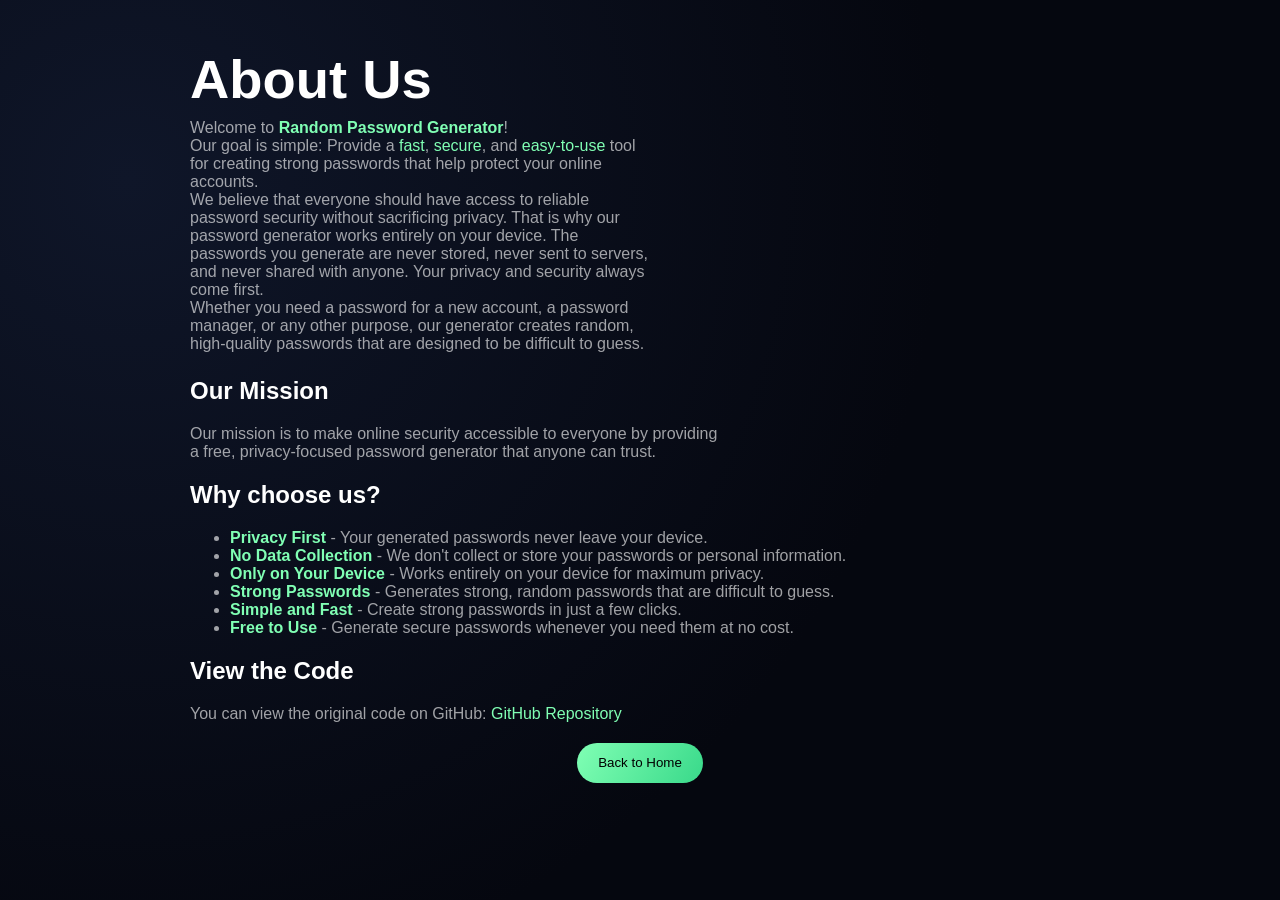
==== About_Us.html @ 6432b909 "Add files via upload" ====
<!DOCTYPE html>
<html>
    <head>
        <link rel="stylesheet" href="style.css">
        <title>About Us</title>
    </head>
    <body>
        <main class="page-shell">
        <header class="hero">
            <h1>About Us</h1>
            <p>Welcome to <strong style="color: var(--accent);">Random Password Generator</strong>!</p>
            <p>Our goal is simple: Provide a <span style="color: var(--accent);">fast</span>, <span style="color: var(--accent);">secure</span>, and <span style="color: var(--accent);">easy-to-use</span> tool for creating strong passwords that help protect your online accounts.</p>
            <p>We believe that everyone should have access to reliable password security without sacrificing <a class="contact-link" href="Privacy_Policy.html">privacy</a>. That is why our password generator works entirely on your device. The passwords you generate are never stored, never sent to servers, and never shared with anyone. Your <a class="contact-link" href="Privacy_Policy.html">privacy</a> and security always come first.</p>
            <p>Whether you need a password for a new account, a password manager, or any other purpose, our generator creates random, high-quality passwords that are designed to be difficult to guess.</p>
        </header>
        <section class="about">
            <h2>Our Mission</h2>
            <p style="color: var(--muted);">Our mission is to make online security accessible to everyone by providing<br> a free, <a class="contact-link" href="Privacy_Policy.html">privacy</a>-focused password generator that anyone can trust.</p>
        </section>

        <section class="about">
            <h2>Why choose us?</h2>
            <ul>
                <li style="color: var(--muted);"><strong style="color: var(--accent);">Privacy First</strong> - Your generated passwords never leave your device.</li>
                <li style="color: var(--muted);"><strong style="color: var(--accent);">No Data Collection</strong> - We don't collect or store your passwords or personal information.</li>
                <li style="color: var(--muted);"><strong style="color: var(--accent);">Only on Your Device</strong> - Works entirely on your device for maximum privacy.</li>
                <li style="color: var(--muted);"><strong style="color: var(--accent);">Strong Passwords</strong> - Generates strong, random passwords that are difficult to guess.</li>
                <li style="color: var(--muted);"><strong style="color: var(--accent);">Simple and Fast</strong> - Create strong passwords in just a few clicks.</li>
                <li style="color: var(--muted);"><strong style="color: var(--accent);">Free to Use</strong> - Generate secure passwords whenever you need them at no cost.</li>
            </ul>
        </section>

        <section class="about">
            <h2>View the Code</h2>
            <p style="color: var(--muted);">You can view the original code on GitHub: <a class="contact-link" href="https://github.com/Luki/RandomPasswordGenerator.git" target="_blank"><span style="color: var(--accent);">GitHub Repository</span></a></p>
        </section>

        <button class="back-btn" onclick="window.location.href='index.html'">Back to Home</button>
        </main>
    </body>
</html>
---- style.css ----
/* =========================
		   Shared styles (all pages)
		   ========================= */
		:root {
			--ink: #05070f;
			--card: rgba(17, 25, 40, 0.75);
			--card-border: rgba(255, 255, 255, 0.1);
			--accent: #80ffb4;
			--accent-strong: #39d98a;
			--muted: rgba(255, 255, 255, 0.62);
			--danger: #ff5c88;
			font-family: 'Space Grotesk', sans-serif;
		}

		* {
			box-sizing: border-box;
		}

		py-script,
		py-config {
			display: none;
		}

		/* ==================================
		   Index page visual styles (home)
		   ================================== */
		body {
			min-height: 100vh;
			margin: 0;
			background: radial-gradient(circle at 10% 20%, #0f1629, #05070f 60%),
				radial-gradient(circle at 90% 10%, rgba(128, 255, 180, 0.35), transparent 50%),
				radial-gradient(circle at 80% 80%, rgba(255, 92, 136, 0.15), transparent 55%);
			color: white;
			padding: 3rem 1.5rem;
		}

		body > main {
			width: min(720px, 100%);
			margin: 0 auto;
		}

		main {
			width: 100%;
			position: relative;
		}

		.hero {
			text-align: left;
			margin-bottom: 1.5rem;
		}

		.hero h1 {
			font-size: clamp(2rem, 5vw, 3.4rem);
			font-weight: 600;
			margin: 0 0 0.5rem;
		}

		.hero p {
			font-size: 1rem;
			color: var(--muted);
			margin: 0;
			max-width: 52ch;
		}

		.card {
			background: var(--card);
			border: 1px solid var(--card-border);
			border-radius: 28px;
			padding: 1.5rem;
			backdrop-filter: blur(18px);
			box-shadow: 0 20px 60px rgba(5, 7, 15, 0.55);
		}

		.display-row {
			display: flex;
			gap: 0.75rem;
			align-items: stretch;
			flex-direction: column;
			margin-bottom: 1.25rem;
		}

		.display-row input {
			flex: 1;
			border-radius: 20px;
			border: 1px solid var(--card-border);
			background: rgba(5, 7, 15, 0.4);
			color: white;
			font-size: 1.1rem;
			padding: 0.85rem 1.25rem;
			letter-spacing: 0.08em;
		}

		.display-row button {
			border: none;
			border-radius: 18px;
			padding: 0.9rem;
			width: 100%;
			font-size: 0.95rem;
			font-weight: 600;
			color: var(--ink);
			background: var(--accent);
			cursor: pointer;
			transition: transform 200ms ease, box-shadow 200ms ease;
		}

		.display-row button:active {
			transform: translateY(1px);
		}

		label.length {
			display: flex;
			justify-content: space-between;
			font-size: 0.95rem;
			font-weight: 500;
			margin-bottom: 0.35rem;
		}

		input[type="range"] {
			width: 100%;
			accent-color: var(--accent-strong);
			margin-bottom: 1.25rem;
		}

		.toggle-grid {
			display: grid;
			grid-template-columns: repeat(auto-fit, minmax(160px, 1fr));
			gap: 0.85rem;
			margin-bottom: 1.5rem;
		}

		.toggle {
			position: relative;
			border: 1px solid var(--card-border);
			border-radius: 20px;
			padding: 0.9rem 1rem;
			display: flex;
			align-items: center;
			gap: 0.75rem;
			cursor: pointer;
			background: rgba(255, 255, 255, 0.02);
			transition: border 200ms ease, background 200ms ease;
			font-size: 0.95rem;
		}

		.toggle input {
			appearance: none;
			width: 44px;
			height: 24px;
			border-radius: 999px;
			border: 1px solid var(--card-border);
			position: relative;
			background: rgba(255, 255, 255, 0.1);
			transition: background 200ms ease;
		}

		.toggle input::after {
			content: '';
			position: absolute;
			width: 18px;
			height: 18px;
			border-radius: 50%;
			background: white;
			top: 50%;
			left: 3px;
			transform: translateY(-50%);
			transition: transform 200ms ease;
		}

		.toggle input:checked {
			background: linear-gradient(120deg, var(--accent), var(--accent-strong));
		}

		.toggle input:checked::after {
			transform: translate(18px, -50%);
		}

		.toggle strong {
			font-weight: 500;
		}

		.actions {
			display: flex;
			justify-content: space-between;
			align-items: center;
			flex-wrap: wrap;
			gap: 1rem;
		}

		.status {
			font-size: 0.9rem;
			color: var(--muted);
		}

		.status.error {
			color: var(--danger);
		}

		.primary {
			border: none;
			border-radius: 999px;
			padding: 0.95rem 2.65rem;
			font-size: 1rem;
			font-weight: 600;
			cursor: pointer;
			background: linear-gradient(120deg, var(--accent), var(--accent-strong));
			color: var(--ink);
			transition: transform 200ms ease, box-shadow 200ms ease;
		}

		.primary:hover {
			box-shadow: 0 12px 24px rgba(57, 217, 138, 0.35);
		}

		.primary:active {
			transform: translateY(2px);
		}

		.copy-btn {
			border: none;
			border-radius: 18px;
			padding: 0 1.5rem;
			font-size: 0.95rem;
			font-weight: 600;
			color: var(--ink);
			background: var(--accent);
			cursor: pointer;
			transition: transform 200ms ease, box-shadow 200ms ease;
		}
		.copy-btn:hover {
			box-shadow: 0 12px 24px rgba(57, 217, 138, 0.35);
		}
		.copy-btn:active {
			transform: translateY(2px);
		}

		@media (min-width: 541px) {
			.card {
				padding: 2rem;
			}

			.display-row {
				flex-direction: row;
			}

			.display-row button {
				width: auto;
				padding: 0 1.5rem;
			}
		}
		.footer {
			margin-top: 2rem;
			display: flex;
			gap: 1.5rem;
			justify-content: center;
			font-size: 0.9rem;
			position: relative;
		}
		.footer a {
			color: var(--muted);
			text-decoration: none;
			transition: color 100ms ease;
		}
		.footer a:hover {
			color: var(--accent);
		}

		/* =====================================================
		   Privacy, Contact, and About page visual styles
		   ===================================================== */

		.contact-link {
			color: var(--muted);
			text-decoration: none;
		}

		.contact-link:hover {
			color: var(--accent);
		}

		.contact-link:focus {
			color: var(--accent-strong);
			text-decoration: none;
		}

		.page-shell {
			width: min(900px, 100%);
			margin: 0 auto;
		}

		.back-btn {
			display: block;
			margin: 1.25rem auto 0;
			border: none;
			border-radius: 999px;
			padding: 0.8rem 1.35rem;
			background: linear-gradient(120deg, var(--accent), var(--accent-strong));
			cursor: pointer;
			transition: transform 200ms ease, box-shadow 200ms ease;
		}

		.back-btn:hover {
			box-shadow: 0 12px 24px rgba(57, 217, 138, 0.35);
			transform: translateY(-2px);
		}

		/* =====================================================
			Section wrapper used on Privacy_Policy.html 
		   ===================================================== */
		.pp {
			width: min(900px, 100%);
			margin: 0 auto 1rem;
			padding: 1.2rem 1.3rem;
			background: var(--card);
			border: 1px solid var(--card-border);
			border-radius: 28px;
			backdrop-filter: blur(18px);
			box-shadow: 0 20px 60px rgba(5, 7, 15, 0.35);
		}

		.pp h1,
		.pp h2 {
			margin: 0 0 0.55rem;
		}

		.pp p {
			margin: 0;
			line-height: 1.6;
			color: var(--muted);
		}

		body > button,
		body > button a {
			font: inherit;
		}

		body > button {
			display: block;
			margin: 1.25rem auto 0;
			border: none;
			border-radius: 999px;
			padding: 0.8rem 1.35rem;
			background: linear-gradient(120deg, var(--accent), var(--accent-strong));
			cursor: pointer;
		}

		body > button a {
			color: var(--ink) !important;
			text-decoration: none;
			font-weight: 600;
		}

		@media (max-width: 640px) {
			body {
				padding: 1.25rem 0.9rem;
			}

			.pp {
				border-radius: 20px;
				padding: 1rem;
			}
		}

		/* =====================================================
			Contact_US.html and About_Us.html currently do not load style.css
		   ===================================================== */
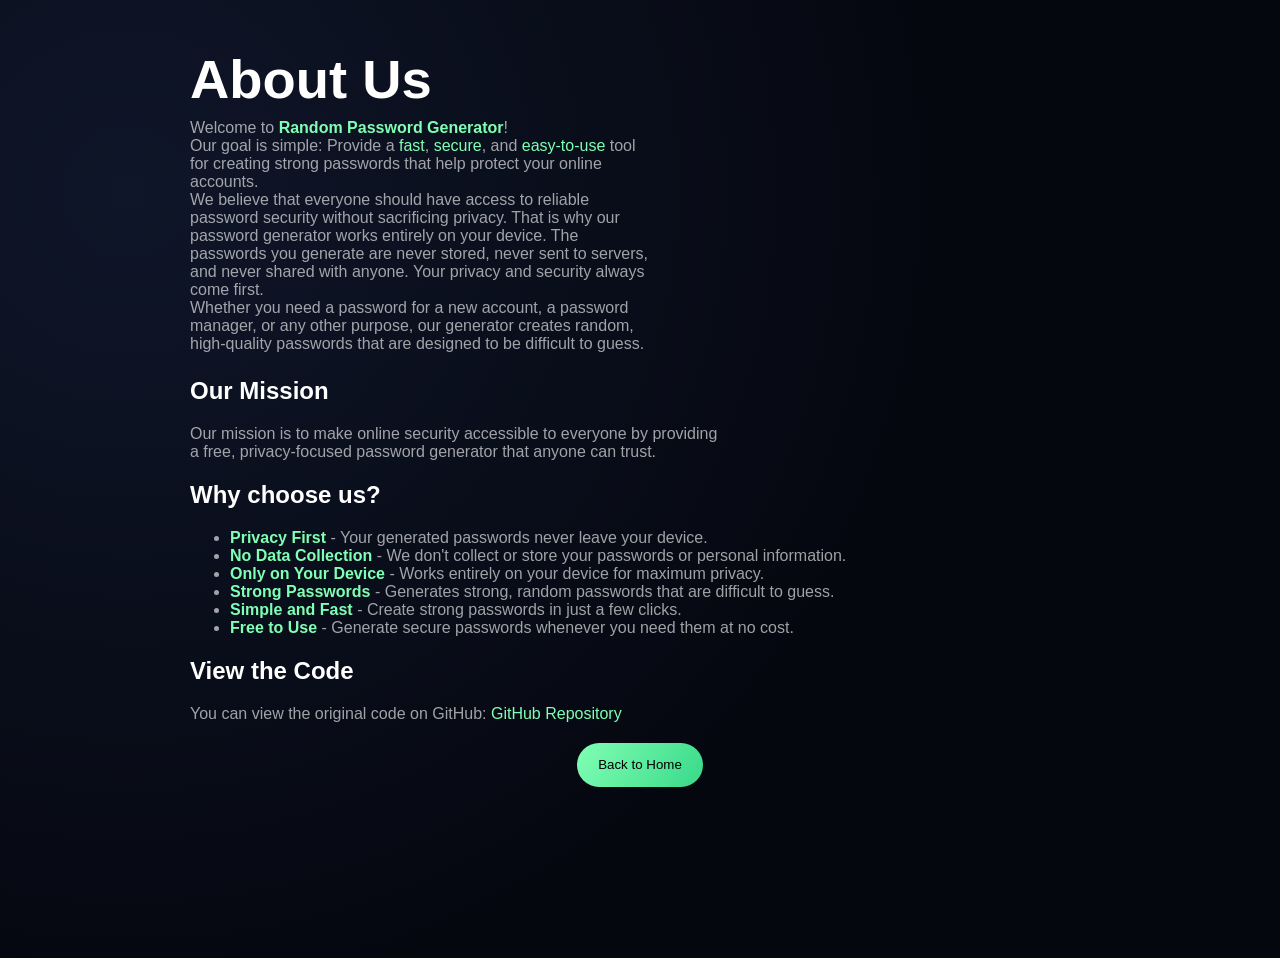
==== commit f1572b81: "Update About Us page with viewport meta tag" ====
--- a/About_Us.html
+++ b/About_Us.html
@@ -1,6 +1,7 @@
 <!DOCTYPE html>
 <html>
     <head>
+        <meta name="viewport" content="width=device-width, initial-scale=1.0">
         <link rel="stylesheet" href="style.css">
         <title>About Us</title>
     </head>
@@ -38,4 +39,4 @@
         <button class="back-btn" onclick="window.location.href='index.html'">Back to Home</button>
         </main>
     </body>
-</html>+</html>
--- a/style.css
+++ b/style.css
@@ -25,18 +25,21 @@
 		   Index page visual styles (home)
 		   ================================== */
 		body {
-			min-height: 100vh;
+			min-height: 100svh;
 			margin: 0;
 			background: radial-gradient(circle at 10% 20%, #0f1629, #05070f 60%),
 				radial-gradient(circle at 90% 10%, rgba(128, 255, 180, 0.35), transparent 50%),
 				radial-gradient(circle at 80% 80%, rgba(255, 92, 136, 0.15), transparent 55%);
 			color: white;
-			padding: 3rem 1.5rem;
-		}
-
-		body > main {
+			padding: 1rem 0.85rem 1.35rem;
+		}
+
+		body > main:not(.page-shell) {
 			width: min(720px, 100%);
 			margin: 0 auto;
+			min-height: calc(100svh - 2.35rem);
+			display: flex;
+			flex-direction: column;
 		}
 
 		main {
@@ -46,29 +49,32 @@
 
 		.hero {
 			text-align: left;
-			margin-bottom: 1.5rem;
+			margin-bottom: 1.1rem;
 		}
 
 		.hero h1 {
-			font-size: clamp(2rem, 5vw, 3.4rem);
+			font-size: clamp(1.7rem, 9vw, 2.25rem);
 			font-weight: 600;
 			margin: 0 0 0.5rem;
+			line-height: 1.15;
 		}
 
 		.hero p {
-			font-size: 1rem;
+			font-size: 0.95rem;
 			color: var(--muted);
 			margin: 0;
 			max-width: 52ch;
+			line-height: 1.55;
 		}
 
 		.card {
 			background: var(--card);
 			border: 1px solid var(--card-border);
-			border-radius: 28px;
-			padding: 1.5rem;
+			border-radius: 22px;
+			padding: 1rem;
 			backdrop-filter: blur(18px);
 			box-shadow: 0 20px 60px rgba(5, 7, 15, 0.55);
+			flex: 1;
 		}
 
 		.display-row {
@@ -85,18 +91,19 @@
 			border: 1px solid var(--card-border);
 			background: rgba(5, 7, 15, 0.4);
 			color: white;
-			font-size: 1.1rem;
-			padding: 0.85rem 1.25rem;
-			letter-spacing: 0.08em;
+			font-size: 1rem;
+			padding: 0.8rem 1rem;
+			letter-spacing: 0.06em;
 		}
 
 		.display-row button {
 			border: none;
 			border-radius: 18px;
-			padding: 0.9rem;
+			padding: 0.85rem;
 			width: 100%;
 			font-size: 0.95rem;
 			font-weight: 600;
+			min-height: 44px;
 			color: var(--ink);
 			background: var(--accent);
 			cursor: pointer;
@@ -123,23 +130,23 @@
 
 		.toggle-grid {
 			display: grid;
-			grid-template-columns: repeat(auto-fit, minmax(160px, 1fr));
-			gap: 0.85rem;
+			grid-template-columns: 1fr;
+			gap: 0.7rem;
 			margin-bottom: 1.5rem;
 		}
 
 		.toggle {
 			position: relative;
 			border: 1px solid var(--card-border);
-			border-radius: 20px;
-			padding: 0.9rem 1rem;
+			border-radius: 16px;
+			padding: 0.8rem 0.9rem;
 			display: flex;
 			align-items: center;
-			gap: 0.75rem;
+			gap: 0.65rem;
 			cursor: pointer;
 			background: rgba(255, 255, 255, 0.02);
 			transition: border 200ms ease, background 200ms ease;
-			font-size: 0.95rem;
+			font-size: 0.92rem;
 		}
 
 		.toggle input {
@@ -180,10 +187,9 @@
 
 		.actions {
 			display: flex;
-			justify-content: space-between;
-			align-items: center;
-			flex-wrap: wrap;
-			gap: 1rem;
+			flex-direction: column;
+			align-items: stretch;
+			gap: 0.85rem;
 		}
 
 		.status {
@@ -198,12 +204,14 @@
 		.primary {
 			border: none;
 			border-radius: 999px;
-			padding: 0.95rem 2.65rem;
+			padding: 0.95rem 1.2rem;
 			font-size: 1rem;
 			font-weight: 600;
 			cursor: pointer;
 			background: linear-gradient(120deg, var(--accent), var(--accent-strong));
 			color: var(--ink);
+			min-height: 46px;
+			width: 100%;
 			transition: transform 200ms ease, box-shadow 200ms ease;
 		}
 
@@ -218,9 +226,10 @@
 		.copy-btn {
 			border: none;
 			border-radius: 18px;
-			padding: 0 1.5rem;
+			padding: 0.8rem 1.2rem;
 			font-size: 0.95rem;
 			font-weight: 600;
+			min-height: 44px;
 			color: var(--ink);
 			background: var(--accent);
 			cursor: pointer;
@@ -233,36 +242,116 @@
 			transform: translateY(2px);
 		}
 
-		@media (min-width: 541px) {
-			.card {
-				padding: 2rem;
-			}
-
-			.display-row {
-				flex-direction: row;
-			}
-
-			.display-row button {
-				width: auto;
-				padding: 0 1.5rem;
-			}
-		}
 		.footer {
-			margin-top: 2rem;
-			display: flex;
-			gap: 1.5rem;
-			justify-content: center;
-			font-size: 0.9rem;
+			margin-top: 1.35rem;
+			display: flex;
+			flex-direction: column;
+			gap: 0.6rem;
+			align-items: center;
+			font-size: 0.92rem;
 			position: relative;
 		}
+
 		.footer a {
 			color: var(--muted);
 			text-decoration: none;
 			transition: color 100ms ease;
 		}
+
 		.footer a:hover {
 			color: var(--accent);
 		}
+
+		@media (min-width: 420px) {
+			.toggle-grid {
+				grid-template-columns: repeat(2, minmax(0, 1fr));
+			}
+		}
+
+		@media (min-width: 541px) {
+			body {
+				padding: 3rem 1.5rem;
+			}
+
+			body > main:not(.page-shell) {
+				min-height: auto;
+			}
+
+			.hero {
+				margin-bottom: 1.5rem;
+			}
+
+			.hero h1 {
+				font-size: clamp(2rem, 5vw, 3.4rem);
+				line-height: normal;
+			}
+
+			.hero p {
+				font-size: 1rem;
+				line-height: normal;
+			}
+
+			.card {
+				border-radius: 28px;
+				padding: 2rem;
+				flex: initial;
+			}
+
+			.display-row {
+				flex-direction: row;
+			}
+
+			.display-row input {
+				font-size: 1.1rem;
+				padding: 0.85rem 1.25rem;
+				letter-spacing: 0.08em;
+			}
+
+			.display-row button {
+				width: auto;
+				padding: 0 1.5rem;
+				min-height: auto;
+			}
+
+			.toggle-grid {
+				grid-template-columns: repeat(auto-fit, minmax(160px, 1fr));
+				gap: 0.85rem;
+			}
+
+			.toggle {
+				border-radius: 20px;
+				padding: 0.9rem 1rem;
+				gap: 0.75rem;
+				font-size: 0.95rem;
+			}
+
+			.actions {
+				justify-content: space-between;
+				align-items: center;
+				flex-direction: row;
+				flex-wrap: wrap;
+				gap: 1rem;
+			}
+
+			.primary {
+				padding: 0.95rem 2.65rem;
+				min-height: auto;
+				width: auto;
+			}
+
+			.copy-btn {
+				padding: 0 1.5rem;
+				min-height: auto;
+			}
+
+			.footer {
+				margin-top: 2rem;
+				flex-direction: row;
+				gap: 1.5rem;
+				justify-content: center;
+				font-size: 0.9rem;
+			}
+			}
 
 		/* =====================================================
 		   Privacy, Contact, and About page visual styles
@@ -285,6 +374,7 @@
 		.page-shell {
 			width: min(900px, 100%);
 			margin: 0 auto;
+			min-height: calc(100svh - 2.35rem);
 		}
 
 		.back-btn {
@@ -292,7 +382,9 @@
 			margin: 1.25rem auto 0;
 			border: none;
 			border-radius: 999px;
-			padding: 0.8rem 1.35rem;
+			padding: 0.85rem 1.35rem;
+			width: min(320px, 100%);
+			min-height: 44px;
 			background: linear-gradient(120deg, var(--accent), var(--accent-strong));
 			cursor: pointer;
 			transition: transform 200ms ease, box-shadow 200ms ease;
@@ -309,10 +401,10 @@
 		.pp {
 			width: min(900px, 100%);
 			margin: 0 auto 1rem;
-			padding: 1.2rem 1.3rem;
+			padding: 1rem;
 			background: var(--card);
 			border: 1px solid var(--card-border);
-			border-radius: 28px;
+			border-radius: 20px;
 			backdrop-filter: blur(18px);
 			box-shadow: 0 20px 60px rgba(5, 7, 15, 0.35);
 		}
@@ -349,17 +441,13 @@
 			font-weight: 600;
 		}
 
-		@media (max-width: 640px) {
-			body {
-				padding: 1.25rem 0.9rem;
-			}
-
+		@media (min-width: 641px) {
 			.pp {
-				border-radius: 20px;
-				padding: 1rem;
-			}
-		}
-
-		/* =====================================================
-			Contact_US.html and About_Us.html currently do not load style.css
-		   ===================================================== */+				border-radius: 28px;
+				padding: 1.2rem 1.3rem;
+			}
+
+			.back-btn {
+				width: auto;
+			}
+		}
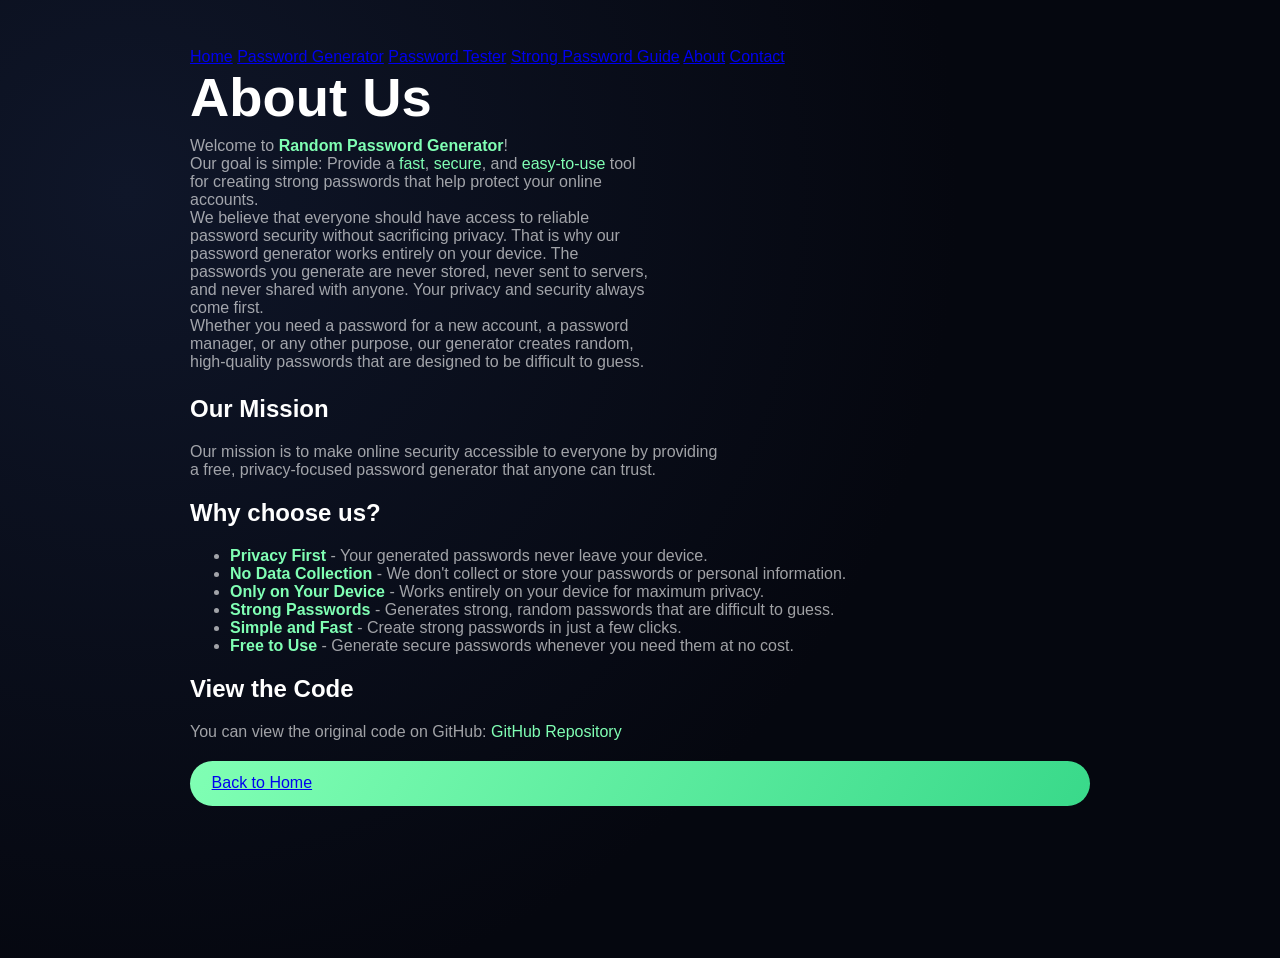
==== commit b925df62: "Refactor About Us page with navigation and meta tags Updated the About Us page with improved HTML st" ====
--- a/About_Us.html
+++ b/About_Us.html
@@ -1,12 +1,36 @@
 <!DOCTYPE html>
-<html>
+<html lang="en">
     <head>
+        <meta charset="UTF-8">
         <meta name="viewport" content="width=device-width, initial-scale=1.0">
-        <link rel="stylesheet" href="style.css">
-        <title>About Us</title>
+        <meta name="description" content="Learn about Custom Password Generator and its goal of making password creation simple and accessible.">
+        <link rel="stylesheet" href="style.css?v=20260903">
+        <link rel="canonical" href="https://www.custompasswordgenerator.org/About_Us.html">
+        <title>About Custom Password Generator | About Us</title>
+        <!-- Favicon -->
+		<link rel="icon" type="image/png" sizes="16x16" href="generator_logo.png">
+		<link rel="icon" type="image/png" sizes="32x32" href="generator_logo.png">
+		<link rel="icon" type="image/png" sizes="48x48" href="generator_logo.png">
+		<link rel="icon" type="image/png" sizes="64x64" href="generator_logo.png">
+		<link rel="icon" type="image/png" sizes="96x96" href="generator_logo.png">
+		<link rel="icon" type="image/png" sizes="128x128" href="generator_logo.png">
+		<link rel="icon" type="image/png" sizes="192x192" href="generator_logo.png">
+		<link rel="icon" type="image/png" sizes="256x256" href="generator_logo.png">
+		<link rel="icon" type="image/png" sizes="512x512" href="generator_logo.png">
+	
+		<!-- Apple devices -->
+		<link rel="apple-touch-icon" sizes="180x180" href="generator_logo.png">
     </head>
     <body>
         <main class="page-shell">
+        <nav class="site-nav" aria-label="Primary">
+            <a href="/">Home</a>
+            <a href="/#password-generator">Password Generator</a>
+            <a href="/password_tester.html">Password Tester</a>
+            <a href="/how_to_create_strong_passwords.html">Strong Password Guide</a>
+            <a href="/About_Us.html">About</a>
+            <a href="/Contact_US.html">Contact</a>
+        </nav>
         <header class="hero">
             <h1>About Us</h1>
             <p>Welcome to <strong style="color: var(--accent);">Random Password Generator</strong>!</p>
@@ -33,10 +57,10 @@
 
         <section class="about">
             <h2>View the Code</h2>
-            <p style="color: var(--muted);">You can view the original code on GitHub: <a class="contact-link" href="https://github.com/Luki/RandomPasswordGenerator.git" target="_blank"><span style="color: var(--accent);">GitHub Repository</span></a></p>
+            <p style="color: var(--muted);">You can view the original code on GitHub: <a class="contact-link" href="https://github.com/Luki/RandomPasswordGenerator.git" target="_blank" rel="noopener noreferrer"><span style="color: var(--accent);">GitHub Repository</span></a></p>
         </section>
 
-        <button class="back-btn" onclick="window.location.href='index.html'">Back to Home</button>
+        <a class="back-btn" href="/">Back to Home</a>
         </main>
     </body>
 </html>
--- a/style.css
+++ b/style.css
@@ -451,3 +451,260 @@
 				width: auto;
 			}
 		}
+
+		/* ===========================================
+		   Strong password guide page visual styles
+		   =========================================== */
+		.password-guide {
+			padding-bottom: 0.5rem;
+		}
+
+		.password-guide .hero {
+			margin-bottom: 1.25rem;
+		}
+
+		.guide-intro,
+		.guide-section,
+		.guide-reminder {
+			background: var(--card);
+			border: 1px solid var(--card-border);
+			border-radius: 20px;
+			backdrop-filter: blur(18px);
+			box-shadow: 0 20px 60px rgba(5, 7, 15, 0.35);
+		}
+
+		.guide-intro,
+		.guide-reminder {
+			padding: 1rem;
+		}
+
+		.guide-intro {
+			margin-bottom: 1rem;
+		}
+
+		.guide-intro p,
+		.guide-section p,
+		.guide-section li,
+		.guide-reminder p {
+			color: var(--muted);
+			line-height: 1.65;
+		}
+
+		.guide-intro p,
+		.guide-section p,
+		.guide-reminder p {
+			margin: 0;
+		}
+
+		.guide-grid {
+			display: grid;
+			gap: 1rem;
+		}
+
+		.guide-section {
+			padding: 1rem;
+		}
+
+		.guide-section h2 {
+			margin: 0 0 0.55rem;
+			font-size: 1.18rem;
+		}
+
+		.guide-section ul {
+			margin: 0.7rem 0 0;
+			padding-left: 1.2rem;
+		}
+
+		.guide-section li + li {
+			margin-top: 0.3rem;
+		}
+
+		.guide-reminder {
+			margin-top: 1rem;
+			border-color: rgba(128, 255, 180, 0.32);
+		}
+
+		.guide-reminder strong,
+		.guide-section strong {
+			color: var(--accent);
+		}
+
+		/* ==============================
+		   Password tester page styles
+		   ============================== */
+		.tester-page {
+			width: min(720px, 100%);
+			min-height: calc(100svh - 2.35rem);
+			margin: 0 auto;
+			display: flex;
+			flex-direction: column;
+		}
+
+		.tester-card {
+			flex: initial;
+		}
+
+		.tester-card h2 {
+			margin: 0 0 1.2rem;
+			font-size: 1.25rem;
+		}
+
+		.tester-label {
+			display: block;
+			margin-bottom: 0.45rem;
+			font-size: 0.9rem;
+			font-weight: 500;
+		}
+
+		.tester-input {
+			width: 100%;
+			border: 1px solid var(--card-border);
+			border-radius: 14px;
+			padding: 0.85rem 0.95rem;
+			background: rgba(5, 7, 15, 0.4);
+			color: white;
+			font: inherit;
+		}
+
+		.tester-input:focus {
+			border-color: var(--accent-strong);
+			outline: none;
+		}
+
+		.strength-result,
+		.suggestion-heading {
+			display: flex;
+			align-items: center;
+			justify-content: space-between;
+			gap: 1rem;
+		}
+
+		.strength-result {
+			margin-top: 1rem;
+		}
+
+		.strength-label {
+			font-size: 1rem;
+			font-weight: 600;
+		}
+
+		.strength-label.weak {
+			color: var(--danger);
+		}
+
+		.strength-label.okay {
+			color: #ffe16b;
+		}
+
+		.strength-label.strong {
+			color: var(--accent);
+		}
+
+		.strength-score,
+		.tester-detail {
+			color: var(--muted);
+		}
+
+		.strength-score {
+			font-size: 0.85rem;
+			white-space: nowrap;
+		}
+
+		.strength-meter {
+			height: 0.5rem;
+			margin: 0.55rem 0 0.7rem;
+			border-radius: 999px;
+			background: rgba(255, 255, 255, 0.12);
+			overflow: hidden;
+		}
+
+		.strength-meter span {
+			display: block;
+			height: 100%;
+			width: 0;
+			background: linear-gradient(90deg, var(--danger), #ffe16b, var(--accent-strong));
+			transition: width 200ms ease;
+		}
+
+		.tester-detail {
+			margin: 0;
+			font-size: 0.86rem;
+			line-height: 1.5;
+		}
+
+		.suggestion-heading {
+			margin-top: 1.6rem;
+		}
+
+		.suggestion-heading .tester-label {
+			margin: 0;
+		}
+
+		.suggestion-actions {
+			display: flex;
+			gap: 0.5rem;
+			transform: translateY(-3px);
+		}
+
+		.icon-button {
+			width: 38px;
+			height: 38px;
+			border: 1px solid var(--card-border);
+			border-radius: 50%;
+			background: rgba(128, 255, 180, 0.12);
+			color: var(--accent);
+			font-size: 1.2rem;
+			cursor: pointer;
+		}
+
+		.icon-button:hover {
+			box-shadow: 0 0 16px rgba(57, 217, 138, 0.35);
+		}
+
+		.suggestion-input {
+			margin-bottom: 0.65rem;
+			letter-spacing: 0.04em;
+		}
+
+		@media (min-width: 541px) {
+			.tester-page {
+				min-height: auto;
+			}
+
+			.tester-card {
+				padding: 2rem;
+			}
+
+			.tester-input {
+				border-radius: 18px;
+				padding: 0.95rem 1.1rem;
+			}
+		}
+
+		@media (min-width: 900px) {
+			.tester-page {
+				width: min(820px, 100%);
+			}
+		}
+
+		@media (min-width: 641px) {
+			.password-guide .hero {
+				margin-bottom: 1.75rem;
+			}
+
+			.guide-intro,
+			.guide-reminder,
+			.guide-section {
+				border-radius: 28px;
+				padding: 1.3rem;
+			}
+
+			.guide-grid {
+				grid-template-columns: repeat(2, minmax(0, 1fr));
+				gap: 1.2rem;
+			}
+
+			.guide-section:last-child:nth-child(odd) {
+				grid-column: 1 / -1;
+			}
+		}
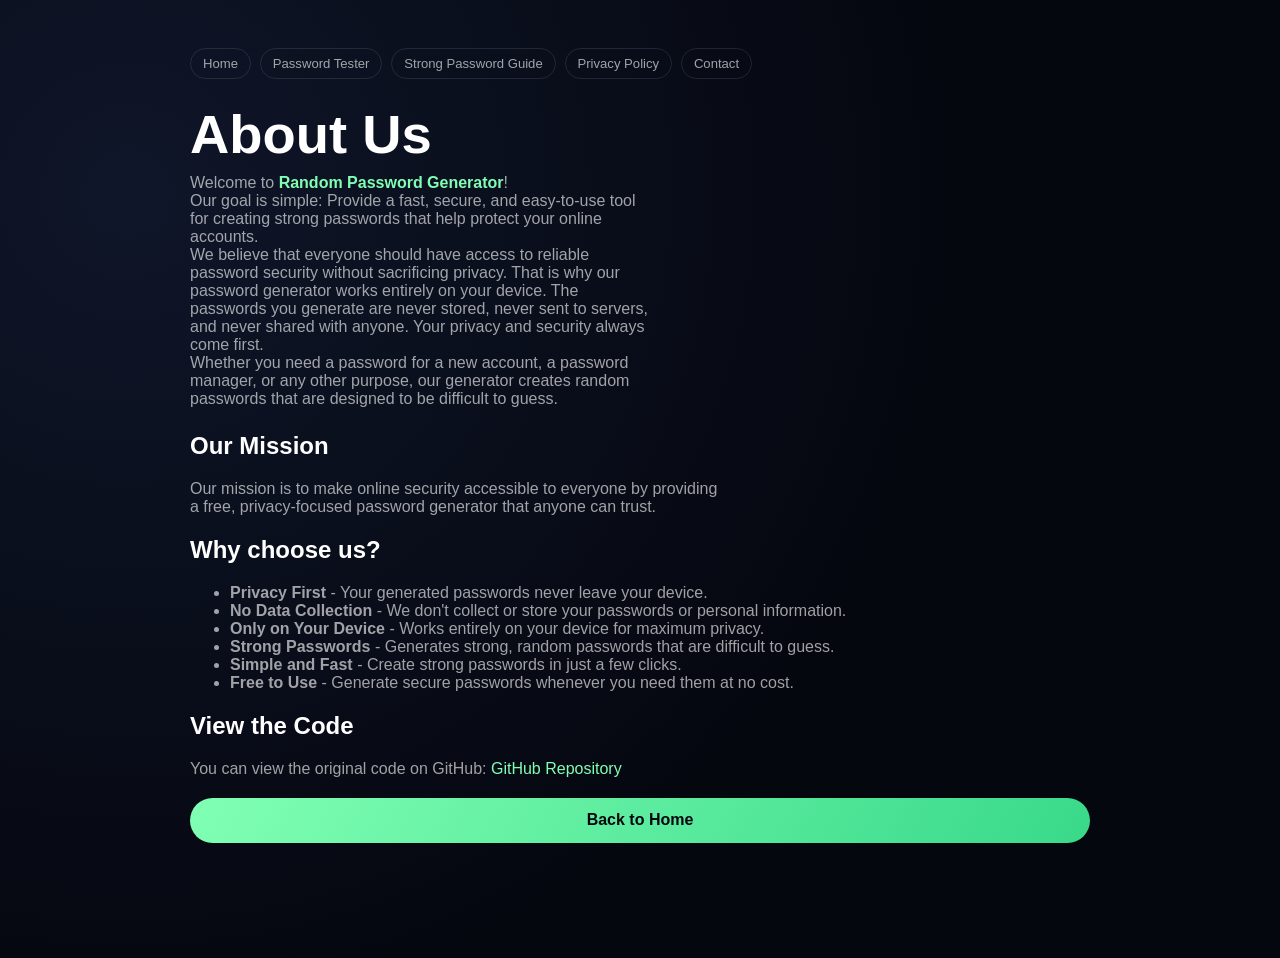
==== commit 90c0e26b: "Revise About Us page content and structure Updated the About Us page to enhance content clarity and " ====
--- a/About_Us.html
+++ b/About_Us.html
@@ -25,33 +25,32 @@
         <main class="page-shell">
         <nav class="site-nav" aria-label="Primary">
             <a href="/">Home</a>
-            <a href="/#password-generator">Password Generator</a>
             <a href="/password_tester.html">Password Tester</a>
             <a href="/how_to_create_strong_passwords.html">Strong Password Guide</a>
-            <a href="/About_Us.html">About</a>
+            <a href="/Privacy_Policy.html">Privacy Policy</a>
             <a href="/Contact_US.html">Contact</a>
         </nav>
         <header class="hero">
             <h1>About Us</h1>
             <p>Welcome to <strong style="color: var(--accent);">Random Password Generator</strong>!</p>
-            <p>Our goal is simple: Provide a <span style="color: var(--accent);">fast</span>, <span style="color: var(--accent);">secure</span>, and <span style="color: var(--accent);">easy-to-use</span> tool for creating strong passwords that help protect your online accounts.</p>
-            <p>We believe that everyone should have access to reliable password security without sacrificing <a class="contact-link" href="Privacy_Policy.html">privacy</a>. That is why our password generator works entirely on your device. The passwords you generate are never stored, never sent to servers, and never shared with anyone. Your <a class="contact-link" href="Privacy_Policy.html">privacy</a> and security always come first.</p>
-            <p>Whether you need a password for a new account, a password manager, or any other purpose, our generator creates random, high-quality passwords that are designed to be difficult to guess.</p>
+            <p>Our goal is simple: Provide a <span class="highlight">fast</span>, <span class="highlight">secure</span>, and <span class="highlight">easy-to-use</span> tool for creating <span class="highlight">strong passwords</span> that help protect your online accounts.</p>
+            <p>We believe that everyone should have access to reliable password security without sacrificing <a class="contact-link" href="Privacy_Policy.html">privacy</a>. That is why our password generator works entirely on your device. The passwords you generate are <span class="highlight">never stored, never sent to servers, and never shared with anyone</span>. Your <a class="contact-link" href="Privacy_Policy.html">privacy</a> and security always come first.</p>
+            <p>Whether you need a password for a new account, a password manager, or any other purpose, our generator creates <span class="highlight">random passwords</span> that are designed to be <span class="highlight">difficult to guess</span>.</p>
         </header>
         <section class="about">
             <h2>Our Mission</h2>
-            <p style="color: var(--muted);">Our mission is to make online security accessible to everyone by providing<br> a free, <a class="contact-link" href="Privacy_Policy.html">privacy</a>-focused password generator that anyone can trust.</p>
+            <p style="color: var(--muted);">Our mission is to make online security accessible to everyone by providing<br> a <span class="highlight">free, privacy-focused password generator</span> that anyone can trust.</p>
         </section>
 
         <section class="about">
             <h2>Why choose us?</h2>
             <ul>
-                <li style="color: var(--muted);"><strong style="color: var(--accent);">Privacy First</strong> - Your generated passwords never leave your device.</li>
-                <li style="color: var(--muted);"><strong style="color: var(--accent);">No Data Collection</strong> - We don't collect or store your passwords or personal information.</li>
-                <li style="color: var(--muted);"><strong style="color: var(--accent);">Only on Your Device</strong> - Works entirely on your device for maximum privacy.</li>
-                <li style="color: var(--muted);"><strong style="color: var(--accent);">Strong Passwords</strong> - Generates strong, random passwords that are difficult to guess.</li>
-                <li style="color: var(--muted);"><strong style="color: var(--accent);">Simple and Fast</strong> - Create strong passwords in just a few clicks.</li>
-                <li style="color: var(--muted);"><strong style="color: var(--accent);">Free to Use</strong> - Generate secure passwords whenever you need them at no cost.</li>
+                <li style="color: var(--muted);"><span class="highlight"><strong>Privacy First</strong></span> - Your generated passwords never leave your device.</li>
+                <li style="color: var(--muted);"><span class="highlight"><strong>No Data Collection</strong></span> - We don't collect or store your passwords or personal information.</li>
+                <li style="color: var(--muted);"><span class="highlight"><strong>Only on Your Device</strong></span> - Works entirely on your device for maximum privacy.</li>
+                <li style="color: var(--muted);"><span class="highlight"><strong>Strong Passwords</strong></span> - Generates strong, random passwords that are difficult to guess.</li>
+                <li style="color: var(--muted);"><span class="highlight"><strong>Simple and Fast</strong></span> - Create strong passwords in just a few clicks.</li>
+                <li style="color: var(--muted);"><span class="highlight"><strong>Free to Use</strong></span> - Generate secure passwords whenever you need them at no cost.</li>
             </ul>
         </section>
 
--- a/style.css
+++ b/style.css
@@ -47,6 +47,33 @@
 			position: relative;
 		}
 
+		.site-nav {
+			display: flex;
+			flex-wrap: wrap;
+			gap: 0.45rem;
+			margin: 0 0 1.15rem;
+		}
+
+		.site-nav a {
+			border: 1px solid var(--card-border);
+			border-radius: 999px;
+			padding: 0.45rem 0.65rem;
+			color: var(--muted);
+			font-size: 0.78rem;
+			font-weight: 500;
+			line-height: 1;
+			text-decoration: none;
+			transition: border-color 150ms ease, color 150ms ease, background 150ms ease;
+		}
+
+		.site-nav a:hover,
+		.site-nav a:focus-visible {
+			border-color: rgba(128, 255, 180, 0.55);
+			background: rgba(128, 255, 180, 0.1);
+			color: var(--accent);
+			outline: none;
+		}
+
 		.hero {
 			text-align: left;
 			margin-bottom: 1.1rem;
@@ -262,6 +289,79 @@
 			color: var(--accent);
 		}
 
+		.home-tools {
+			margin-top: 1.1rem;
+			padding: 1rem 0;
+			border-bottom: 1px solid var(--card-border);
+		}
+
+		.home-tools p {
+			margin: 0 0 0.8rem;
+			color: var(--muted);
+			font-size: 0.92rem;
+			line-height: 1.55;
+		}
+
+		.tool-links {
+			display: flex;
+			flex-direction: column;
+			gap: 0.65rem;
+		}
+
+		.tool-link {
+			display: inline-flex;
+			align-items: center;
+			justify-content: center;
+			min-height: 42px;
+			padding: 0.7rem 1rem;
+			border: 1px solid rgba(128, 255, 180, 0.38);
+			border-radius: 999px;
+			background: rgba(128, 255, 180, 0.1);
+			color: var(--accent);
+			font-size: 0.9rem;
+			font-weight: 600;
+			text-align: center;
+			text-decoration: none;
+			transition: background 150ms ease, box-shadow 150ms ease, transform 150ms ease;
+		}
+
+		.tool-link:hover,
+		.tool-link:focus-visible {
+			background: rgba(128, 255, 180, 0.18);
+			box-shadow: 0 8px 20px rgba(57, 217, 138, 0.2);
+			outline: none;
+		}
+
+		.tool-link:active {
+			transform: translateY(1px);
+		}
+
+		.home-content {
+			display: grid;
+			gap: 1rem;
+			margin-top: 1rem;
+		}
+
+		.home-content-section {
+			padding: 1rem;
+			border: 1px solid var(--card-border);
+			border-radius: 20px;
+			background: var(--card);
+			backdrop-filter: blur(18px);
+			box-shadow: 0 20px 60px rgba(5, 7, 15, 0.35);
+		}
+
+		.home-content-section h2 {
+			margin: 0 0 0.55rem;
+			font-size: 1.18rem;
+		}
+
+		.home-content-section p {
+			margin: 0;
+			color: var(--muted);
+			line-height: 1.65;
+		}
+
 		@media (min-width: 420px) {
 			.toggle-grid {
 				grid-template-columns: repeat(2, minmax(0, 1fr));
@@ -350,6 +450,25 @@
 				gap: 1.5rem;
 				justify-content: center;
 				font-size: 0.9rem;
+			}
+
+			.site-nav {
+				gap: 0.55rem;
+				margin-bottom: 1.5rem;
+			}
+
+			.site-nav a {
+				padding: 0.5rem 0.75rem;
+				font-size: 0.82rem;
+			}
+
+			.tool-links {
+				flex-direction: row;
+				flex-wrap: wrap;
+			}
+
+			.tool-link {
+				width: auto;
 			}
 			}
 
@@ -395,6 +514,13 @@
 			transform: translateY(-2px);
 		}
 
+		a.back-btn {
+			color: var(--ink);
+			font-weight: 600;
+			text-align: center;
+			text-decoration: none;
+		}
+
 		/* =====================================================
 			Section wrapper used on Privacy_Policy.html 
 		   ===================================================== */
@@ -459,6 +585,26 @@
 			padding-bottom: 0.5rem;
 		}
 
+		.breadcrumbs {
+			display: flex;
+			flex-wrap: wrap;
+			gap: 0.35rem;
+			margin: 0 0 0.95rem;
+			color: var(--muted);
+			font-size: 0.8rem;
+		}
+
+		.breadcrumbs a {
+			color: var(--accent);
+			text-decoration: none;
+		}
+
+		.breadcrumbs a:hover,
+		.breadcrumbs a:focus-visible {
+			text-decoration: underline;
+			outline: none;
+		}
+
 		.password-guide .hero {
 			margin-bottom: 1.25rem;
 		}
@@ -527,6 +673,18 @@
 		.guide-reminder strong,
 		.guide-section strong {
 			color: var(--accent);
+		}
+
+		.guide-actions,
+		.tester-resources {
+			display: flex;
+			flex-direction: column;
+			gap: 0.7rem;
+			margin-top: 1rem;
+		}
+
+		.guide-actions .back-btn {
+			margin: 0;
 		}
 
 		/* ==============================
@@ -632,6 +790,18 @@
 			line-height: 1.5;
 		}
 
+		.strength-feedback {
+			margin: 0.8rem 0 0;
+			padding-left: 1.2rem;
+			color: var(--muted);
+			font-size: 0.86rem;
+			line-height: 1.55;
+		}
+
+		.strength-feedback li + li {
+			margin-top: 0.25rem;
+		}
+
 		.suggestion-heading {
 			margin-top: 1.6rem;
 		}
@@ -666,6 +836,37 @@
 			letter-spacing: 0.04em;
 		}
 
+		.tester-content {
+			display: grid;
+			gap: 1rem;
+			margin-top: 1rem;
+		}
+
+		.tester-content-section {
+			padding: 1rem;
+			border: 1px solid var(--card-border);
+			border-radius: 20px;
+			background: var(--card);
+			backdrop-filter: blur(18px);
+			box-shadow: 0 20px 60px rgba(5, 7, 15, 0.35);
+		}
+
+		.tester-content-section h2 {
+			margin: 0 0 0.55rem;
+			font-size: 1.18rem;
+		}
+
+		.tester-content-section p,
+		.privacy-link {
+			margin: 0;
+			color: var(--muted);
+			line-height: 1.65;
+		}
+
+		.privacy-link a {
+			color: var(--accent);
+		}
+
 		@media (min-width: 541px) {
 			.tester-page {
 				min-height: auto;
@@ -704,6 +905,25 @@
 				gap: 1.2rem;
 			}
 
+			.home-content,
+			.tester-content {
+				grid-template-columns: repeat(2, minmax(0, 1fr));
+				gap: 1.2rem;
+			}
+
+			.home-content-section,
+			.tester-content-section {
+				border-radius: 28px;
+				padding: 1.3rem;
+			}
+
+			.guide-actions,
+			.tester-resources {
+				flex-direction: row;
+				flex-wrap: wrap;
+				align-items: center;
+			}
+
 			.guide-section:last-child:nth-child(odd) {
 				grid-column: 1 / -1;
 			}
